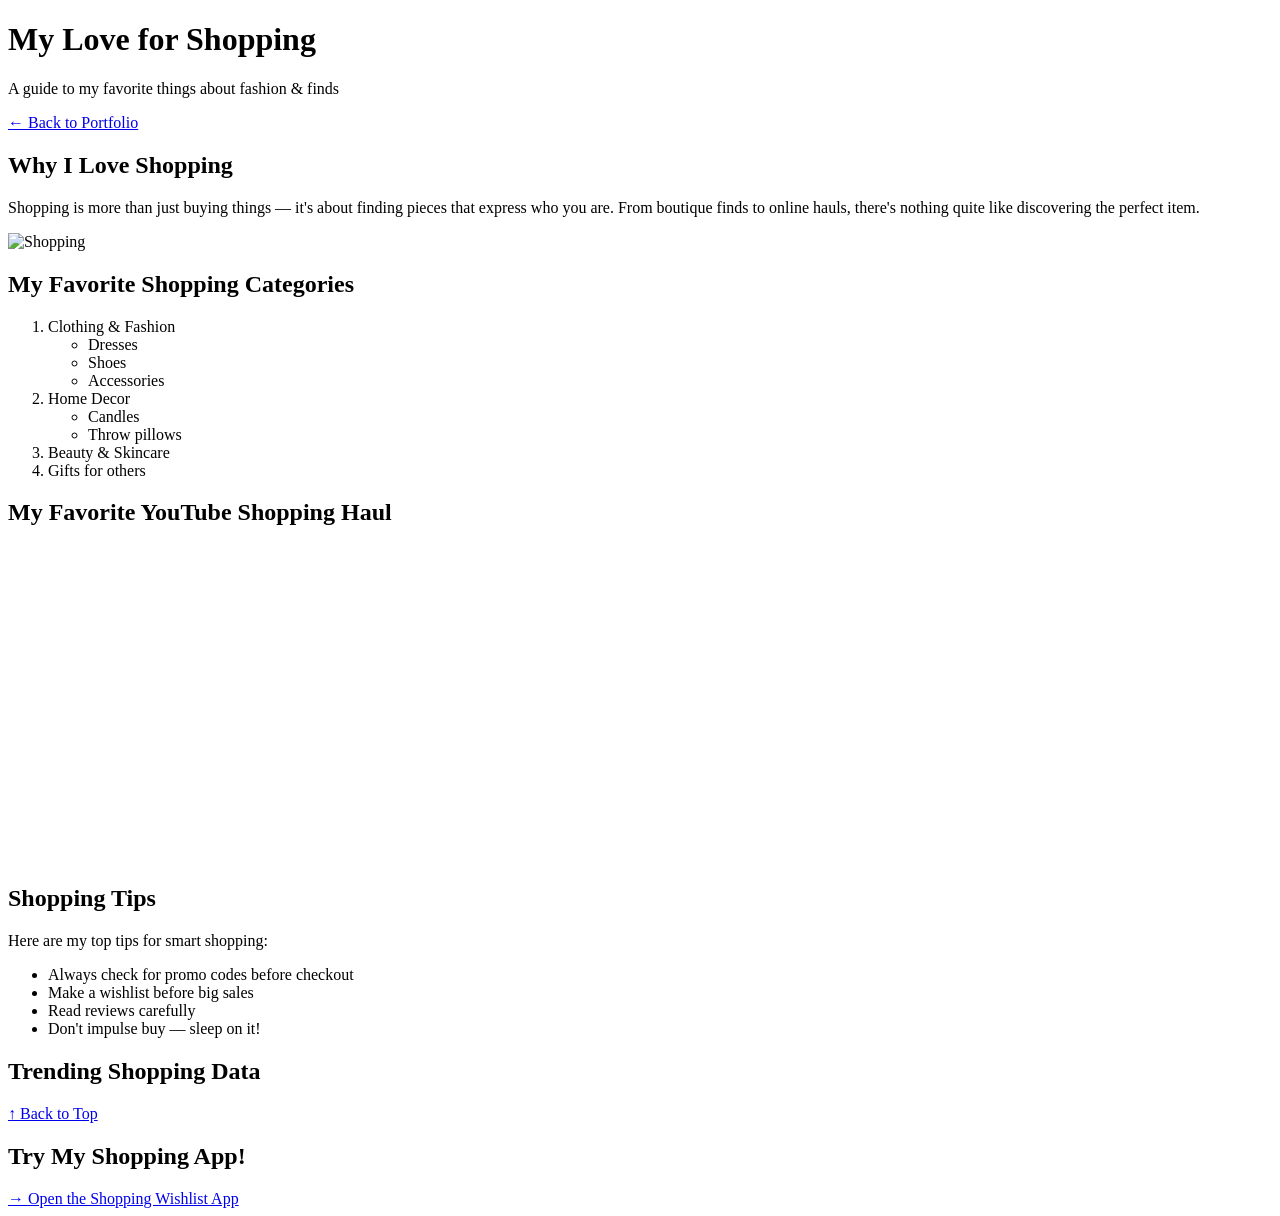
====  scratch.html @ f606f9c8 "Add website files" ====
<!DOCTYPE html>
<html lang="en">
<head>
  <meta charset="UTF-8">
  <meta name="viewport" content="width=device-width, initial-scale=1.0">
  <title>My Shopping Passion</title>
  <link rel="stylesheet" href="style.css">
</head>
<body>

<div id="top" class="header">
  <h1>My Love for Shopping</h1>
  <p>A guide to my favorite things about fashion & finds</p>
  <nav>
    <a href="index.html">← Back to Portfolio</a>
  </nav>
</div>

<div class="main-content">

  <div class="section" id="why-i-love-it">
    <h2>Why I Love Shopping</h2>
    <p>Shopping is more than just buying things — it's about finding pieces that express who you are. From boutique finds to online hauls, there's nothing quite like discovering the perfect item.</p>
    <img src="https://images.unsplash.com/photo-1483985988355-763728e1935b?w=600" alt="Shopping" width="500">
  </div>

  <div class="section">
    <h2>My Favorite Shopping Categories</h2>
    <ol>
      <li>Clothing & Fashion
        <ul>
          <li>Dresses</li>
          <li>Shoes</li>
          <li>Accessories</li>
        </ul>
      </li>
      <li>Home Decor
        <ul>
          <li>Candles</li>
          <li>Throw pillows</li>
        </ul>
      </li>
      <li>Beauty & Skincare</li>
      <li>Gifts for others</li>
    </ol>
  </div>

  <div class="section">
    <h2>My Favorite YouTube Shopping Haul</h2>
    <iframe width="560" height="315" src="https://www.youtube.com/embed/6v2L2UGZJAM" title="Shopping Haul" frameborder="0" allowfullscreen></iframe>
  </div>

  <div class="section">
    <h2>Shopping Tips</h2>
    <p>Here are my top tips for smart shopping:</p>
    <ul>
      <li>Always check for promo codes before checkout</li>
      <li>Make a wishlist before big sales</li>
      <li>Read reviews carefully</li>
      <li>Don't impulse buy — sleep on it!</li>
    </ul>
  </div>

  <div class="tableau-section">
    <h2>Trending Shopping Data</h2>
    <div class='tableauPlaceholder' id='viz1' style='position: relative'>
      <noscript>Enable JavaScript to view Tableau viz</noscript>
      <object class='tableauViz' style='display:none;'>
        <param name='host_url' value='https%3A%2F%2Fpublic.tableau.com%2F' />
        <param name='embed_code_version' value='3' />
        <param name='site_root' value='' />
        <param name='name' value='GlobalSuperstore_16852481058430/Overview' />
        <param name='tabs' value='no' />
        <param name='toolbar' value='yes' />
      </object>
    </div>
    <script type='text/javascript'>
      var divElement = document.getElementById('viz1');
      var vizElement = divElement.getElementsByTagName('object')[0];
      vizElement.style.width='100%';
      vizElement.style.height='600px';
      var scriptElement = document.createElement('script');
      scriptElement.src = 'https://public.tableau.com/javascripts/api/viz_v1.js';
      vizElement.parentNode.insertBefore(scriptElement, vizElement);
    </script>
  </div>

  <div class="section">
    <a href="#top">↑ Back to Top</a>
  </div>

  <div class="section">
    <h2>Try My Shopping App!</h2>
    <a href="webapp.html">→ Open the Shopping Wishlist App</a>
  </div>

</div>

</body>
</html>
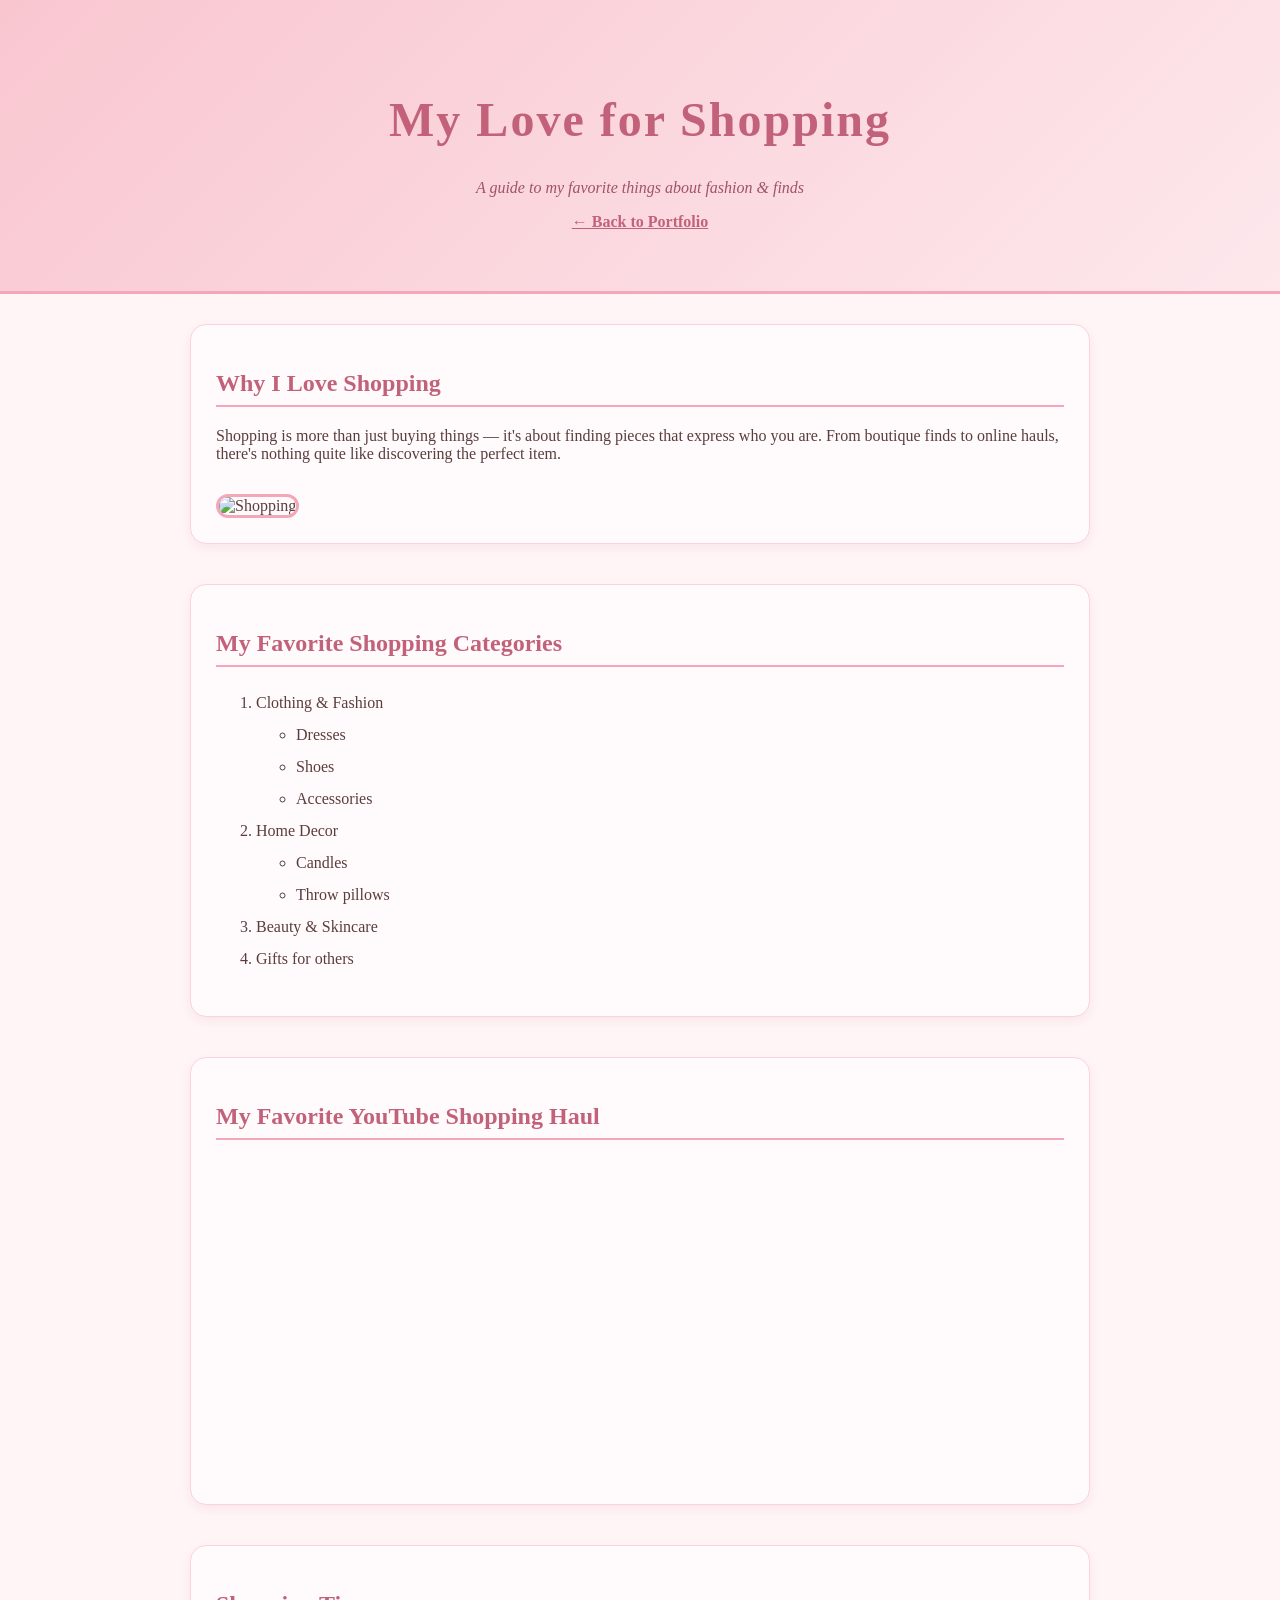
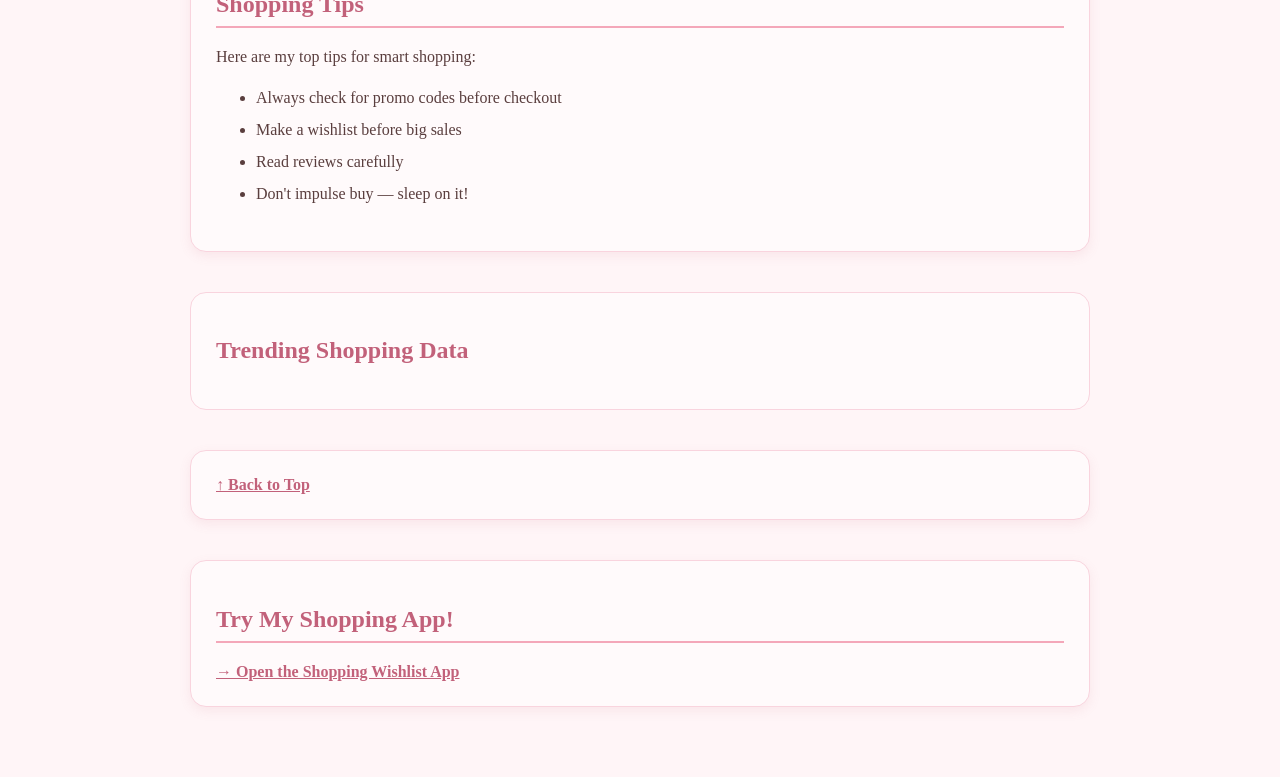
==== commit 1db37f99: "Pink girly aesthetic" ====
--- a/ scratch.html
+++ b/ scratch.html
@@ -97,4 +97,4 @@
 </div>
 
 </body>
-</html>
+</html>
--- a/style.css
+++ b/style.css
@@ -0,0 +1,95 @@
+/* General Body Styles */
+body {
+  font-family: 'Georgia', serif;
+  background-color: #fff5f7;
+  color: #5a3e3e;
+  margin: 0;
+  padding: 0;
+}
+
+/* Header Div */
+.header {
+  background: linear-gradient(135deg, #f9c6d0, #fde8ec);
+  color: #5a3e3e;
+  text-align: center;
+  padding: 60px 20px;
+  border-bottom: 3px solid #f4a7b9;
+}
+
+.header h1 {
+  font-size: 3em;
+  font-family: 'Georgia', serif;
+  color: #c2617a;
+  letter-spacing: 2px;
+}
+
+.header p {
+  font-style: italic;
+  color: #a0536a;
+}
+
+.header a {
+  color: #c2617a;
+  text-decoration: underline;
+}
+
+/* Main Content Div */
+.main-content {
+  max-width: 900px;
+  margin: 0 auto;
+  padding: 30px 20px;
+}
+
+/* Section Div */
+.section {
+  margin-bottom: 40px;
+  padding: 25px;
+  background-color: #fffafb;
+  border-radius: 16px;
+  box-shadow: 0 4px 12px rgba(194, 97, 122, 0.1);
+  border: 1px solid #f9d4de;
+}
+
+.section h2 {
+  font-family: 'Georgia', serif;
+  color: #c2617a;
+  border-bottom: 2px solid #f4a7b9;
+  padding-bottom: 8px;
+}
+
+/* Tableau Section Div */
+.tableau-section {
+  margin-bottom: 40px;
+  padding: 25px;
+  background-color: #fffafb;
+  border-radius: 16px;
+  border: 1px solid #f9d4de;
+}
+
+.tableau-section h2 {
+  color: #c2617a;
+  font-family: 'Georgia', serif;
+}
+
+/* Image Styles */
+img {
+  max-width: 100%;
+  border-radius: 12px;
+  margin-top: 15px;
+  border: 3px solid #f4a7b9;
+}
+
+/* Link Styles */
+a {
+  color: #c2617a;
+  font-weight: bold;
+}
+
+a:hover {
+  color: #a0536a;
+}
+
+/* List Styles */
+ol, ul {
+  line-height: 2em;
+}
